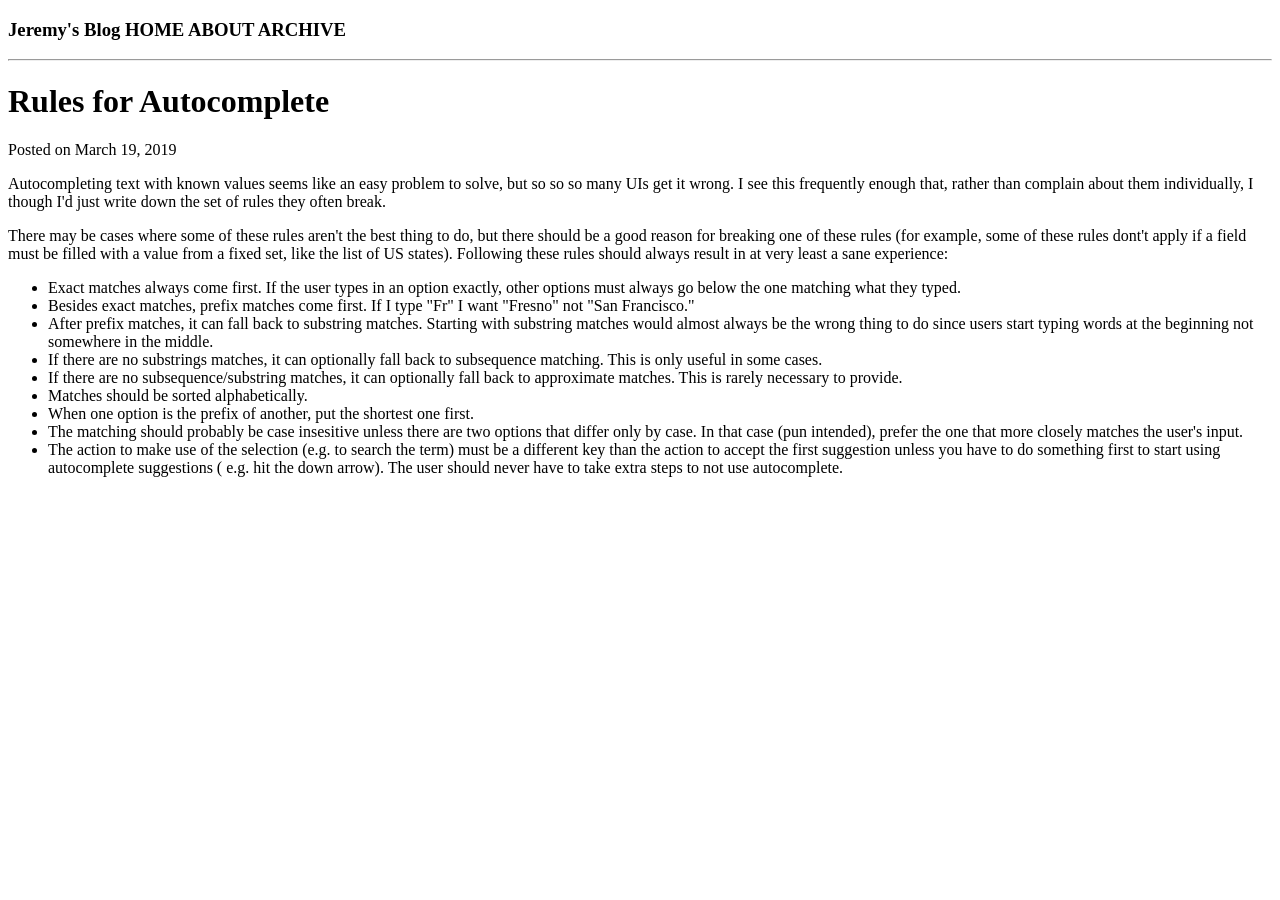
==== Homeworks/BlogDesignHomework.html @ a1f02d6e "Add files via upload" ====
<!DOCTYPE html>
<html>

<head>
    <title>Jeremy's Blog</title>
</head>

<body>
    <h3>Jeremy's Blog HOME ABOUT ARCHIVE</h3>
    <hr>
    <h1>Rules for Autocomplete</h1>
    <p>Posted on March 19, 2019</p>
    <p>Autocompleting text with known values seems like an easy problem to solve, but
        so so so many UIs get it wrong. I see this frequently enough that, rather than
        complain about them individually, I though I'd just write down the set of rules they
        often break.
    </p>
    <p>There may be cases where some of these rules aren't the best thing to do, but there should be a good reason for
        breaking one of these rules (for example, some of these rules dont't apply if a field must be filled with a
        value from a fixed set, like the list of US states). Following these rules should always result in at very least
        a sane experience:
    </p>
    <ul type="disc">
        <li>Exact matches always come first. If the user types in an option exactly, other options must always go below
            the one matching what they typed.</li>
        <li>Besides exact matches, prefix matches come first. If I type "Fr" I want "Fresno" not "San Francisco." </li>
        <li>After prefix matches, it can fall back to substring matches. Starting with substring matches would almost
            always be the wrong thing to do since users start typing words at the beginning not somewhere in the middle.
        </li>
        <li>If there are no substrings matches, it can optionally fall back to subsequence matching. This is only useful
            in some cases.</li>
        <li>If there are no subsequence/substring matches, it can optionally fall back to approximate matches. This is
            rarely necessary to provide.</li>
        <li>Matches should be sorted alphabetically.</li>
        <li>When one option is the prefix of another, put the shortest one first.</li>
        <li>The matching should probably be case insesitive unless there are two options that differ only by case. In
            that case (pun intended), prefer the one that more closely matches the user's input.</li>
        <li>The action to make use of the selection (e.g. to search the term) must be a different key than the action to
            accept the first suggestion unless you have to do something first to start using autocomplete suggestions (
            e.g. hit the down arrow). The user should never have to take extra steps to not use autocomplete.</li>
    </ul>
</body>

</html>
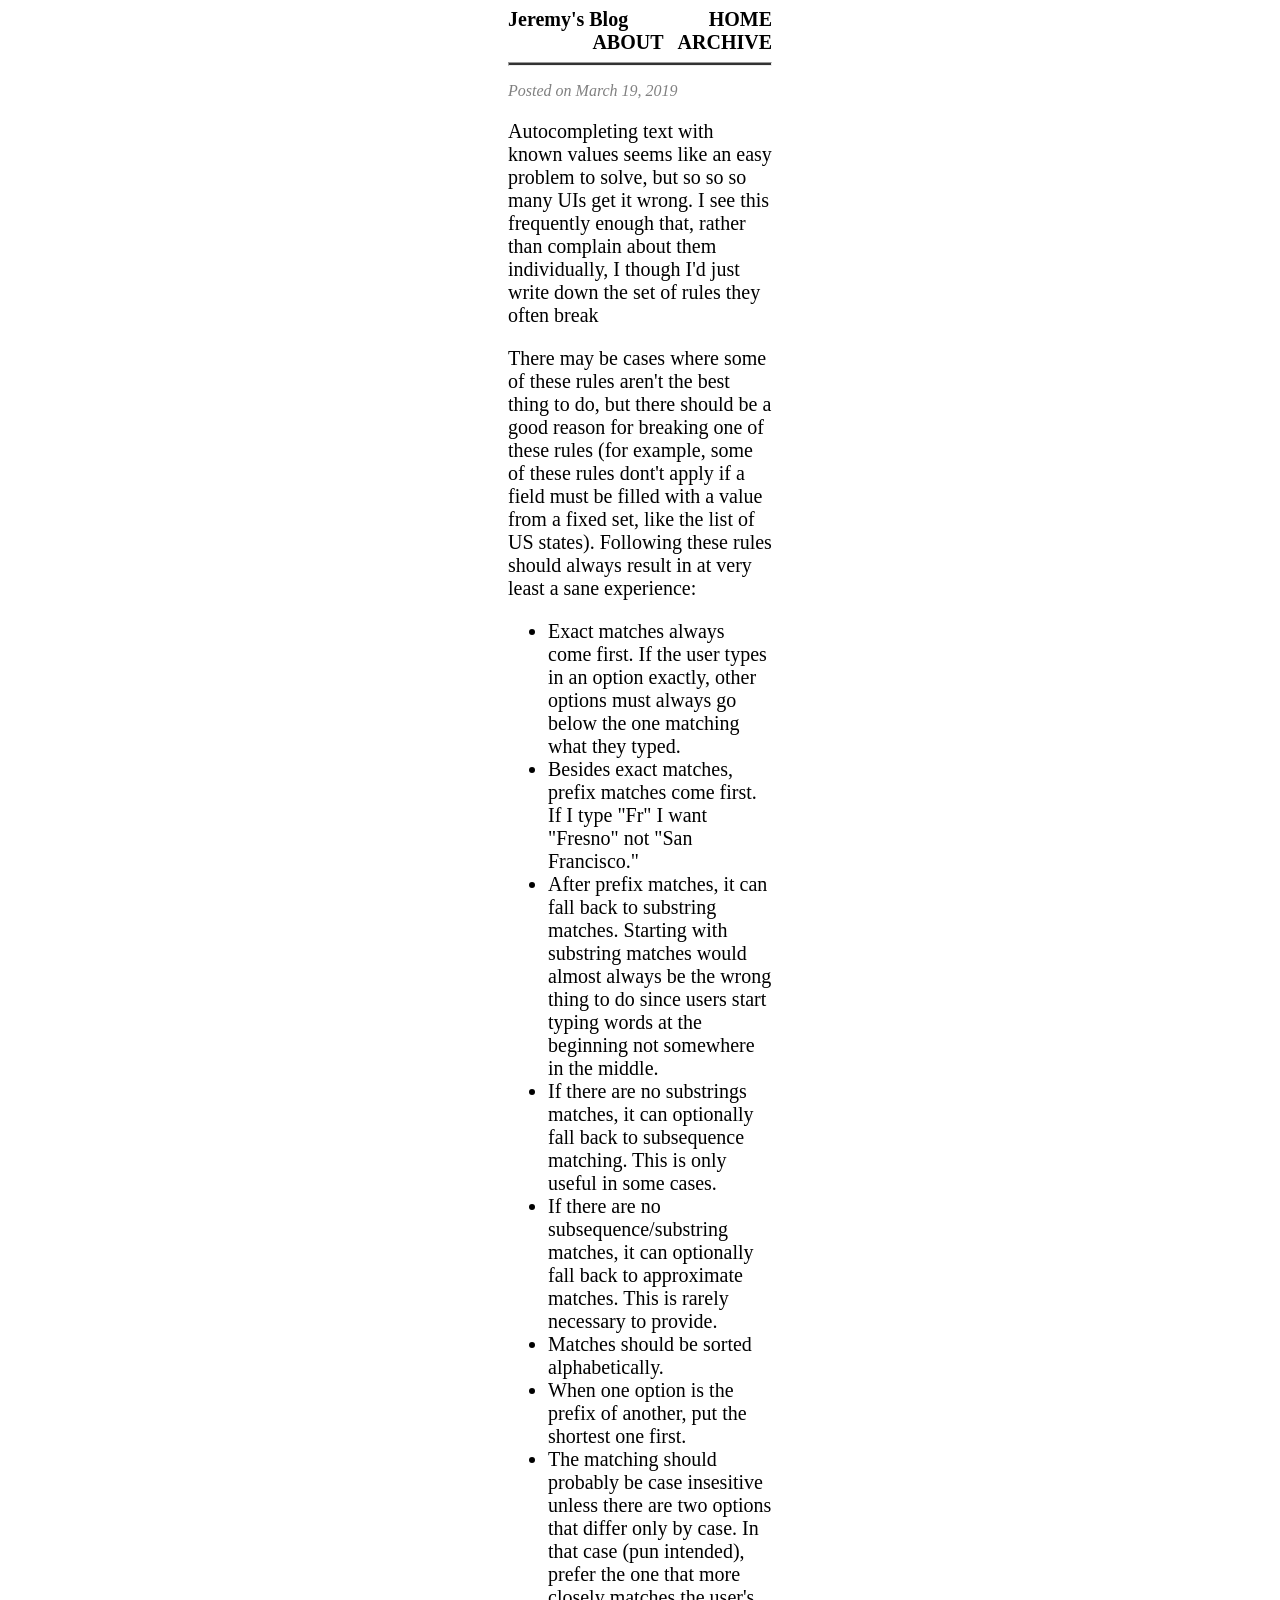
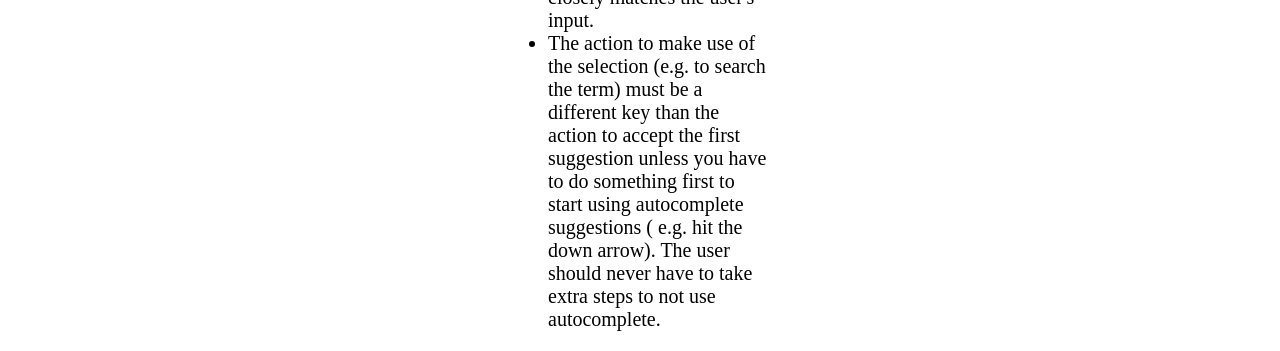
==== commit cc90ebd0: "Adding homework edits" ====
--- a/Homeworks/BlogDesignHomework.html
+++ b/Homeworks/BlogDesignHomework.html
@@ -1,44 +1,65 @@
-<!DOCTYPE html>
-<html>
-
-<head>
-    <title>Jeremy's Blog</title>
-</head>
-
-<body>
-    <h3>Jeremy's Blog HOME ABOUT ARCHIVE</h3>
-    <hr>
-    <h1>Rules for Autocomplete</h1>
-    <p>Posted on March 19, 2019</p>
-    <p>Autocompleting text with known values seems like an easy problem to solve, but
-        so so so many UIs get it wrong. I see this frequently enough that, rather than
-        complain about them individually, I though I'd just write down the set of rules they
-        often break.
-    </p>
-    <p>There may be cases where some of these rules aren't the best thing to do, but there should be a good reason for
-        breaking one of these rules (for example, some of these rules dont't apply if a field must be filled with a
-        value from a fixed set, like the list of US states). Following these rules should always result in at very least
-        a sane experience:
-    </p>
-    <ul type="disc">
-        <li>Exact matches always come first. If the user types in an option exactly, other options must always go below
-            the one matching what they typed.</li>
-        <li>Besides exact matches, prefix matches come first. If I type "Fr" I want "Fresno" not "San Francisco." </li>
-        <li>After prefix matches, it can fall back to substring matches. Starting with substring matches would almost
-            always be the wrong thing to do since users start typing words at the beginning not somewhere in the middle.
-        </li>
-        <li>If there are no substrings matches, it can optionally fall back to subsequence matching. This is only useful
-            in some cases.</li>
-        <li>If there are no subsequence/substring matches, it can optionally fall back to approximate matches. This is
-            rarely necessary to provide.</li>
-        <li>Matches should be sorted alphabetically.</li>
-        <li>When one option is the prefix of another, put the shortest one first.</li>
-        <li>The matching should probably be case insesitive unless there are two options that differ only by case. In
-            that case (pun intended), prefer the one that more closely matches the user's input.</li>
-        <li>The action to make use of the selection (e.g. to search the term) must be a different key than the action to
-            accept the first suggestion unless you have to do something first to start using autocomplete suggestions (
-            e.g. hit the down arrow). The user should never have to take extra steps to not use autocomplete.</li>
-    </ul>
-</body>
-
+<!DOCTYPE html>
+<html>
+
+<head>
+    <title>Jeremy's Blog</title>
+    <link rel="stylesheet" type="text/css" href="css/BlogDesignHomework.css">
+</head>
+
+<body>
+    <div id="page">
+        <div id="header">
+            <div id="jeremy" class="jeremys">
+                <a href="pages/Jeremy.html">Jeremy's Blog</a>
+            </div>
+            <div id="nav">
+                <a href="pages/Home.html">HOME</a>
+                <a href="pages/About.html">ABOUT</a>
+                <a href="pages/Archive.html">ARCHIVE</a>
+            </div>
+        </div>
+        <hr id="horizontal">
+        <p id="Posted">Posted on March 19, 2019</p>
+
+        <p class="paragraphs">Autocompleting text with known values seems like an easy problem to solve, but
+            so so so many UIs get it wrong. I see this frequently enough that, rather than
+            complain about them individually, I though I'd just write down the set of rules they
+            often break</p>
+        <p class="paragraphs"> There may be cases where some of these rules aren't the best thing to do, but there should be a good reason
+            for
+            breaking one of these rules (for example, some of these rules dont't apply if a field must be filled with a
+            value from a fixed set, like the list of US states). Following these rules should always result in at very
+            least
+            a sane experience:</p>
+        <ul type="disc" class="paragraphs">
+            <li>Exact matches always come first. If the user types in an option exactly, other options must always go
+                below
+                the one matching what they typed.</li>
+            <li>Besides exact matches, prefix matches come first. If I type "Fr" I want "Fresno" not "San Francisco."
+            </li>
+            <li>After prefix matches, it can fall back to substring matches. Starting with substring matches would
+                almost
+                always be the wrong thing to do since users start typing words at the beginning not somewhere in the
+                middle.
+            </li>
+            <li>If there are no substrings matches, it can optionally fall back to subsequence matching. This is only
+                useful
+                in some cases.</li>
+            <li>If there are no subsequence/substring matches, it can optionally fall back to approximate matches. This
+                is
+                rarely necessary to provide.</li>
+            <li>Matches should be sorted alphabetically.</li>
+            <li>When one option is the prefix of another, put the shortest one first.</li>
+            <li>The matching should probably be case insesitive unless there are two options that differ only by case.
+                In
+                that case (pun intended), prefer the one that more closely matches the user's input.</li>
+            <li>The action to make use of the selection (e.g. to search the term) must be a different key than the
+                action to
+                accept the first suggestion unless you have to do something first to start using autocomplete
+                suggestions (
+                e.g. hit the down arrow). The user should never have to take extra steps to not use autocomplete.</li>
+        </ul>
+    </div>
+</body>
+
 </html>
--- a/Homeworks/css/BlogDesignHomework.css
+++ b/Homeworks/css/BlogDesignHomework.css
@@ -0,0 +1,50 @@
+#jeremy {
+    float: left;
+}
+
+/* De ce nu pot adauga culoare la acest id , decat daca pun un a dupa?  */
+
+#jeremy a {
+    text-decoration: none;
+    color: black;
+    font-size: 20px;
+    font-weight: bold;
+}
+
+#nav {
+    text-align: right;
+    word-spacing: 10px;
+}
+
+/* Text-align functioneaza doar mai sus, iar la "nav a" nu functoneaza */
+
+#nav a {
+    color: black;
+    font-size: 20px;
+    font-weight: bold;
+    text-decoration: none;
+}
+
+/* Word-spacing functioneaza doar la nav simplu, iar la "nav a" nu  */
+
+
+#horizontal {
+    height: 2px;
+    background: #333;
+}
+
+#Posted {
+    font-style: italic;
+    color: gray;
+}
+
+.paragraphs {
+    font-size: 20px;
+    font-style: initial;
+
+}
+
+#page {
+    margin-left: 500px;
+    margin-right: 500px;
+}
